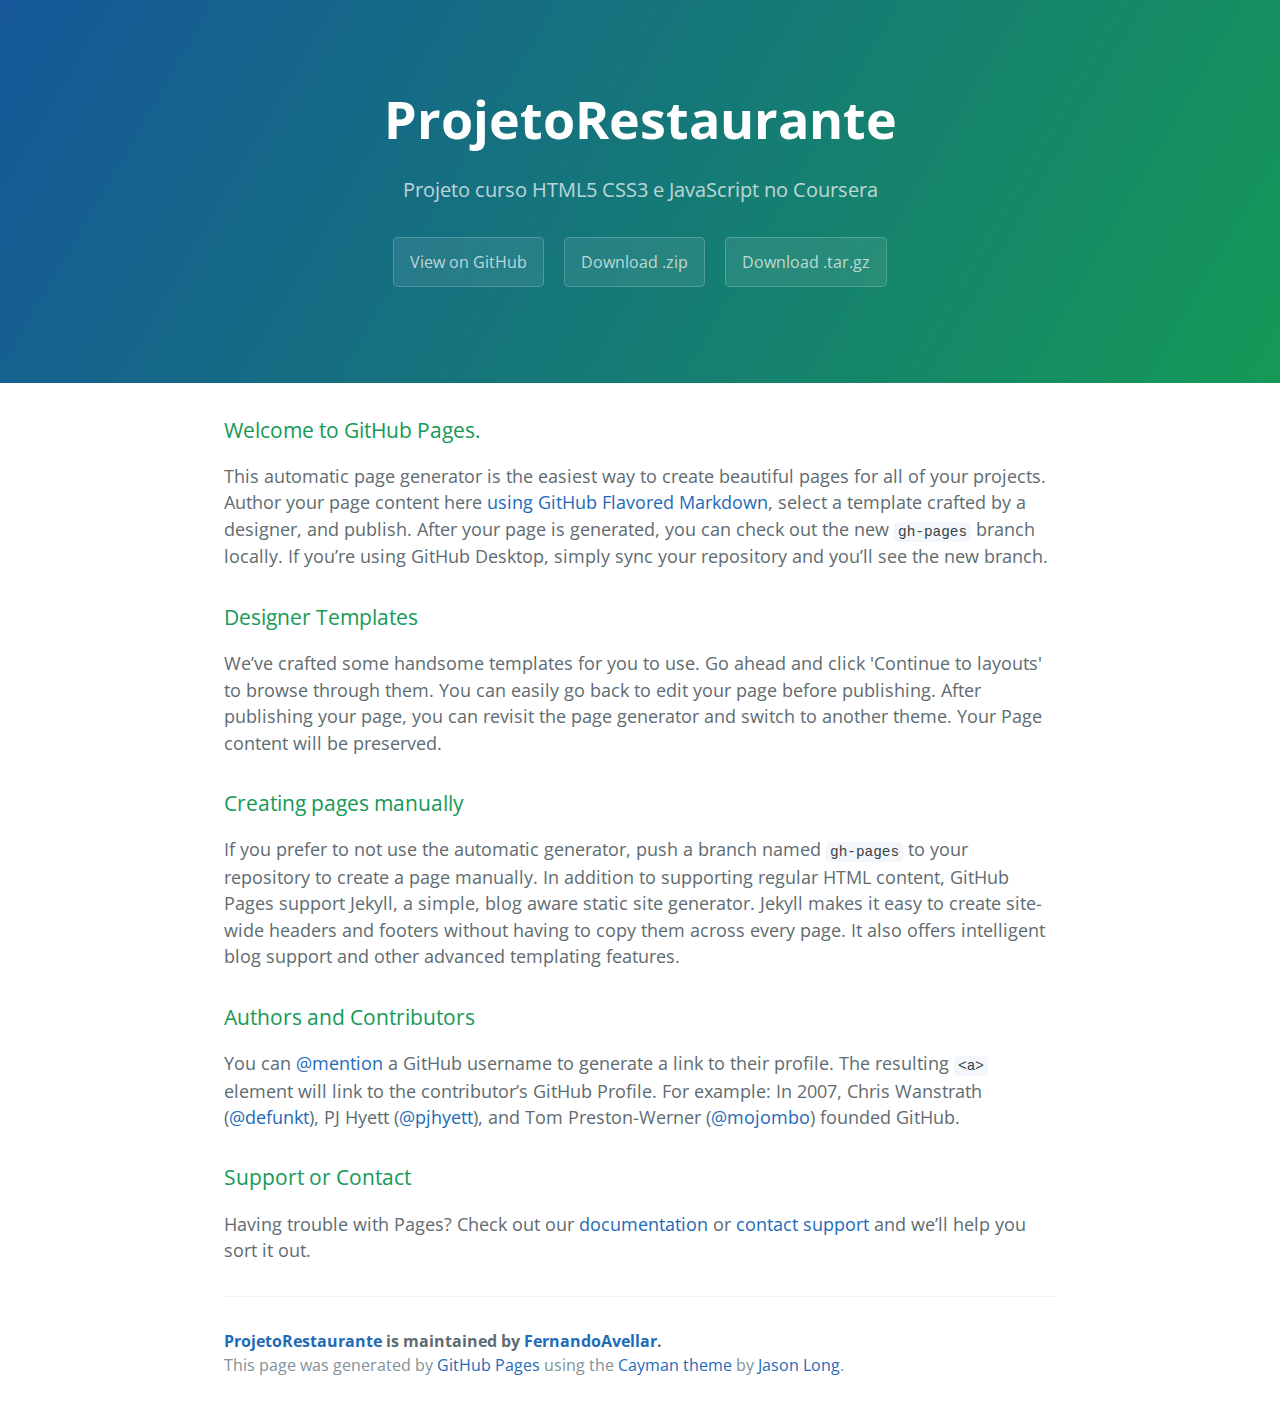
==== index.html @ e8ffaa7c "Create gh-pages branch via GitHub" ====
<!DOCTYPE html>
<html lang="en-us">
  <head>
    <meta charset="UTF-8">
    <title>ProjetoRestaurante by FernandoAvellar</title>
    <meta name="viewport" content="width=device-width, initial-scale=1">
    <link rel="stylesheet" type="text/css" href="stylesheets/normalize.css" media="screen">
    <link href='https://fonts.googleapis.com/css?family=Open+Sans:400,700' rel='stylesheet' type='text/css'>
    <link rel="stylesheet" type="text/css" href="stylesheets/stylesheet.css" media="screen">
    <link rel="stylesheet" type="text/css" href="stylesheets/github-light.css" media="screen">
  </head>
  <body>
    <section class="page-header">
      <h1 class="project-name">ProjetoRestaurante</h1>
      <h2 class="project-tagline">Projeto curso HTML5 CSS3 e JavaScript no Coursera</h2>
      <a href="https://github.com/FernandoAvellar/ProjetoRestaurante" class="btn">View on GitHub</a>
      <a href="https://github.com/FernandoAvellar/ProjetoRestaurante/zipball/master" class="btn">Download .zip</a>
      <a href="https://github.com/FernandoAvellar/ProjetoRestaurante/tarball/master" class="btn">Download .tar.gz</a>
    </section>

    <section class="main-content">
      <h3>
<a id="welcome-to-github-pages" class="anchor" href="#welcome-to-github-pages" aria-hidden="true"><span aria-hidden="true" class="octicon octicon-link"></span></a>Welcome to GitHub Pages.</h3>

<p>This automatic page generator is the easiest way to create beautiful pages for all of your projects. Author your page content here <a href="https://guides.github.com/features/mastering-markdown/">using GitHub Flavored Markdown</a>, select a template crafted by a designer, and publish. After your page is generated, you can check out the new <code>gh-pages</code> branch locally. If you’re using GitHub Desktop, simply sync your repository and you’ll see the new branch.</p>

<h3>
<a id="designer-templates" class="anchor" href="#designer-templates" aria-hidden="true"><span aria-hidden="true" class="octicon octicon-link"></span></a>Designer Templates</h3>

<p>We’ve crafted some handsome templates for you to use. Go ahead and click 'Continue to layouts' to browse through them. You can easily go back to edit your page before publishing. After publishing your page, you can revisit the page generator and switch to another theme. Your Page content will be preserved.</p>

<h3>
<a id="creating-pages-manually" class="anchor" href="#creating-pages-manually" aria-hidden="true"><span aria-hidden="true" class="octicon octicon-link"></span></a>Creating pages manually</h3>

<p>If you prefer to not use the automatic generator, push a branch named <code>gh-pages</code> to your repository to create a page manually. In addition to supporting regular HTML content, GitHub Pages support Jekyll, a simple, blog aware static site generator. Jekyll makes it easy to create site-wide headers and footers without having to copy them across every page. It also offers intelligent blog support and other advanced templating features.</p>

<h3>
<a id="authors-and-contributors" class="anchor" href="#authors-and-contributors" aria-hidden="true"><span aria-hidden="true" class="octicon octicon-link"></span></a>Authors and Contributors</h3>

<p>You can <a href="https://help.github.com/articles/basic-writing-and-formatting-syntax/#mentioning-users-and-teams" class="user-mention">@mention</a> a GitHub username to generate a link to their profile. The resulting <code>&lt;a&gt;</code> element will link to the contributor’s GitHub Profile. For example: In 2007, Chris Wanstrath (<a href="https://github.com/defunkt" class="user-mention">@defunkt</a>), PJ Hyett (<a href="https://github.com/pjhyett" class="user-mention">@pjhyett</a>), and Tom Preston-Werner (<a href="https://github.com/mojombo" class="user-mention">@mojombo</a>) founded GitHub.</p>

<h3>
<a id="support-or-contact" class="anchor" href="#support-or-contact" aria-hidden="true"><span aria-hidden="true" class="octicon octicon-link"></span></a>Support or Contact</h3>

<p>Having trouble with Pages? Check out our <a href="https://help.github.com/pages">documentation</a> or <a href="https://github.com/contact">contact support</a> and we’ll help you sort it out.</p>

      <footer class="site-footer">
        <span class="site-footer-owner"><a href="https://github.com/FernandoAvellar/ProjetoRestaurante">ProjetoRestaurante</a> is maintained by <a href="https://github.com/FernandoAvellar">FernandoAvellar</a>.</span>

        <span class="site-footer-credits">This page was generated by <a href="https://pages.github.com">GitHub Pages</a> using the <a href="https://github.com/jasonlong/cayman-theme">Cayman theme</a> by <a href="https://twitter.com/jasonlong">Jason Long</a>.</span>
      </footer>

    </section>

  
  </body>
</html>
---- stylesheets/stylesheet.css ----
* {
  box-sizing: border-box; }

body {
  padding: 0;
  margin: 0;
  font-family: "Open Sans", "Helvetica Neue", Helvetica, Arial, sans-serif;
  font-size: 16px;
  line-height: 1.5;
  color: #606c71; }

a {
  color: #1e6bb8;
  text-decoration: none; }
  a:hover {
    text-decoration: underline; }

.btn {
  display: inline-block;
  margin-bottom: 1rem;
  color: rgba(255, 255, 255, 0.7);
  background-color: rgba(255, 255, 255, 0.08);
  border-color: rgba(255, 255, 255, 0.2);
  border-style: solid;
  border-width: 1px;
  border-radius: 0.3rem;
  transition: color 0.2s, background-color 0.2s, border-color 0.2s; }
  .btn + .btn {
    margin-left: 1rem; }

.btn:hover {
  color: rgba(255, 255, 255, 0.8);
  text-decoration: none;
  background-color: rgba(255, 255, 255, 0.2);
  border-color: rgba(255, 255, 255, 0.3); }

@media screen and (min-width: 64em) {
  .btn {
    padding: 0.75rem 1rem; } }

@media screen and (min-width: 42em) and (max-width: 64em) {
  .btn {
    padding: 0.6rem 0.9rem;
    font-size: 0.9rem; } }

@media screen and (max-width: 42em) {
  .btn {
    display: block;
    width: 100%;
    padding: 0.75rem;
    font-size: 0.9rem; }
    .btn + .btn {
      margin-top: 1rem;
      margin-left: 0; } }

.page-header {
  color: #fff;
  text-align: center;
  background-color: #159957;
  background-image: linear-gradient(120deg, #155799, #159957); }

@media screen and (min-width: 64em) {
  .page-header {
    padding: 5rem 6rem; } }

@media screen and (min-width: 42em) and (max-width: 64em) {
  .page-header {
    padding: 3rem 4rem; } }

@media screen and (max-width: 42em) {
  .page-header {
    padding: 2rem 1rem; } }

.project-name {
  margin-top: 0;
  margin-bottom: 0.1rem; }

@media screen and (min-width: 64em) {
  .project-name {
    font-size: 3.25rem; } }

@media screen and (min-width: 42em) and (max-width: 64em) {
  .project-name {
    font-size: 2.25rem; } }

@media screen and (max-width: 42em) {
  .project-name {
    font-size: 1.75rem; } }

.project-tagline {
  margin-bottom: 2rem;
  font-weight: normal;
  opacity: 0.7; }

@media screen and (min-width: 64em) {
  .project-tagline {
    font-size: 1.25rem; } }

@media screen and (min-width: 42em) and (max-width: 64em) {
  .project-tagline {
    font-size: 1.15rem; } }

@media screen and (max-width: 42em) {
  .project-tagline {
    font-size: 1rem; } }

.main-content :first-child {
  margin-top: 0; }
.main-content img {
  max-width: 100%; }
.main-content h1, .main-content h2, .main-content h3, .main-content h4, .main-content h5, .main-content h6 {
  margin-top: 2rem;
  margin-bottom: 1rem;
  font-weight: normal;
  color: #159957; }
.main-content p {
  margin-bottom: 1em; }
.main-content code {
  padding: 2px 4px;
  font-family: Consolas, "Liberation Mono", Menlo, Courier, monospace;
  font-size: 0.9rem;
  color: #383e41;
  background-color: #f3f6fa;
  border-radius: 0.3rem; }
.main-content pre {
  padding: 0.8rem;
  margin-top: 0;
  margin-bottom: 1rem;
  font: 1rem Consolas, "Liberation Mono", Menlo, Courier, monospace;
  color: #567482;
  word-wrap: normal;
  background-color: #f3f6fa;
  border: solid 1px #dce6f0;
  border-radius: 0.3rem; }
  .main-content pre > code {
    padding: 0;
    margin: 0;
    font-size: 0.9rem;
    color: #567482;
    word-break: normal;
    white-space: pre;
    background: transparent;
    border: 0; }
.main-content .highlight {
  margin-bottom: 1rem; }
  .main-content .highlight pre {
    margin-bottom: 0;
    word-break: normal; }
.main-content .highlight pre, .main-content pre {
  padding: 0.8rem;
  overflow: auto;
  font-size: 0.9rem;
  line-height: 1.45;
  border-radius: 0.3rem; }
.main-content pre code, .main-content pre tt {
  display: inline;
  max-width: initial;
  padding: 0;
  margin: 0;
  overflow: initial;
  line-height: inherit;
  word-wrap: normal;
  background-color: transparent;
  border: 0; }
  .main-content pre code:before, .main-content pre code:after, .main-content pre tt:before, .main-content pre tt:after {
    content: normal; }
.main-content ul, .main-content ol {
  margin-top: 0; }
.main-content blockquote {
  padding: 0 1rem;
  margin-left: 0;
  color: #819198;
  border-left: 0.3rem solid #dce6f0; }
  .main-content blockquote > :first-child {
    margin-top: 0; }
  .main-content blockquote > :last-child {
    margin-bottom: 0; }
.main-content table {
  display: block;
  width: 100%;
  overflow: auto;
  word-break: normal;
  word-break: keep-all; }
  .main-content table th {
    font-weight: bold; }
  .main-content table th, .main-content table td {
    padding: 0.5rem 1rem;
    border: 1px solid #e9ebec; }
.main-content dl {
  padding: 0; }
  .main-content dl dt {
    padding: 0;
    margin-top: 1rem;
    font-size: 1rem;
    font-weight: bold; }
  .main-content dl dd {
    padding: 0;
    margin-bottom: 1rem; }
.main-content hr {
  height: 2px;
  padding: 0;
  margin: 1rem 0;
  background-color: #eff0f1;
  border: 0; }

@media screen and (min-width: 64em) {
  .main-content {
    max-width: 64rem;
    padding: 2rem 6rem;
    margin: 0 auto;
    font-size: 1.1rem; } }

@media screen and (min-width: 42em) and (max-width: 64em) {
  .main-content {
    padding: 2rem 4rem;
    font-size: 1.1rem; } }

@media screen and (max-width: 42em) {
  .main-content {
    padding: 2rem 1rem;
    font-size: 1rem; } }

.site-footer {
  padding-top: 2rem;
  margin-top: 2rem;
  border-top: solid 1px #eff0f1; }

.site-footer-owner {
  display: block;
  font-weight: bold; }

.site-footer-credits {
  color: #819198; }

@media screen and (min-width: 64em) {
  .site-footer {
    font-size: 1rem; } }

@media screen and (min-width: 42em) and (max-width: 64em) {
  .site-footer {
    font-size: 1rem; } }

@media screen and (max-width: 42em) {
  .site-footer {
    font-size: 0.9rem; } }
---- stylesheets/github-light.css ----
/*
   Copyright 2014 GitHub Inc.

   Licensed under the Apache License, Version 2.0 (the "License");
   you may not use this file except in compliance with the License.
   You may obtain a copy of the License at

       http://www.apache.org/licenses/LICENSE-2.0

   Unless required by applicable law or agreed to in writing, software
   distributed under the License is distributed on an "AS IS" BASIS,
   WITHOUT WARRANTIES OR CONDITIONS OF ANY KIND, either express or implied.
   See the License for the specific language governing permissions and
   limitations under the License.

*/

.pl-c /* comment */ {
  color: #969896;
}

.pl-c1      /* constant, markup.raw, meta.diff.header, meta.module-reference, meta.property-name, support, support.constant, support.variable, variable.other.constant */,
.pl-s .pl-v /* string variable */ {
  color: #0086b3;
}

.pl-e  /* entity */,
.pl-en /* entity.name */ {
  color: #795da3;
}

.pl-s .pl-s1 /* string source */,
.pl-smi      /* storage.modifier.import, storage.modifier.package, storage.type.java, variable.other, variable.parameter.function */ {
  color: #333;
}

.pl-ent /* entity.name.tag */ {
  color: #63a35c;
}

.pl-k /* keyword, storage, storage.type */ {
  color: #a71d5d;
}

.pl-pds              /* punctuation.definition.string, string.regexp.character-class */,
.pl-s                /* string */,
.pl-s .pl-pse .pl-s1 /* string punctuation.section.embedded source */,
.pl-sr               /* string.regexp */,
.pl-sr .pl-cce       /* string.regexp constant.character.escape */,
.pl-sr .pl-sra       /* string.regexp string.regexp.arbitrary-repitition */,
.pl-sr .pl-sre       /* string.regexp source.ruby.embedded */ {
  color: #183691;
}

.pl-v /* variable */ {
  color: #ed6a43;
}

.pl-id /* invalid.deprecated */ {
  color: #b52a1d;
}

.pl-ii /* invalid.illegal */ {
  background-color: #b52a1d;
  color: #f8f8f8;
}

.pl-sr .pl-cce /* string.regexp constant.character.escape */ {
  color: #63a35c;
  font-weight: bold;
}

.pl-ml /* markup.list */ {
  color: #693a17;
}

.pl-mh        /* markup.heading */,
.pl-mh .pl-en /* markup.heading entity.name */,
.pl-ms        /* meta.separator */ {
  color: #1d3e81;
  font-weight: bold;
}

.pl-mq /* markup.quote */ {
  color: #008080;
}

.pl-mi /* markup.italic */ {
  color: #333;
  font-style: italic;
}

.pl-mb /* markup.bold */ {
  color: #333;
  font-weight: bold;
}

.pl-md /* markup.deleted, meta.diff.header.from-file */ {
  background-color: #ffecec;
  color: #bd2c00;
}

.pl-mi1 /* markup.inserted, meta.diff.header.to-file */ {
  background-color: #eaffea;
  color: #55a532;
}

.pl-mdr /* meta.diff.range */ {
  color: #795da3;
  font-weight: bold;
}

.pl-mo /* meta.output */ {
  color: #1d3e81;
}
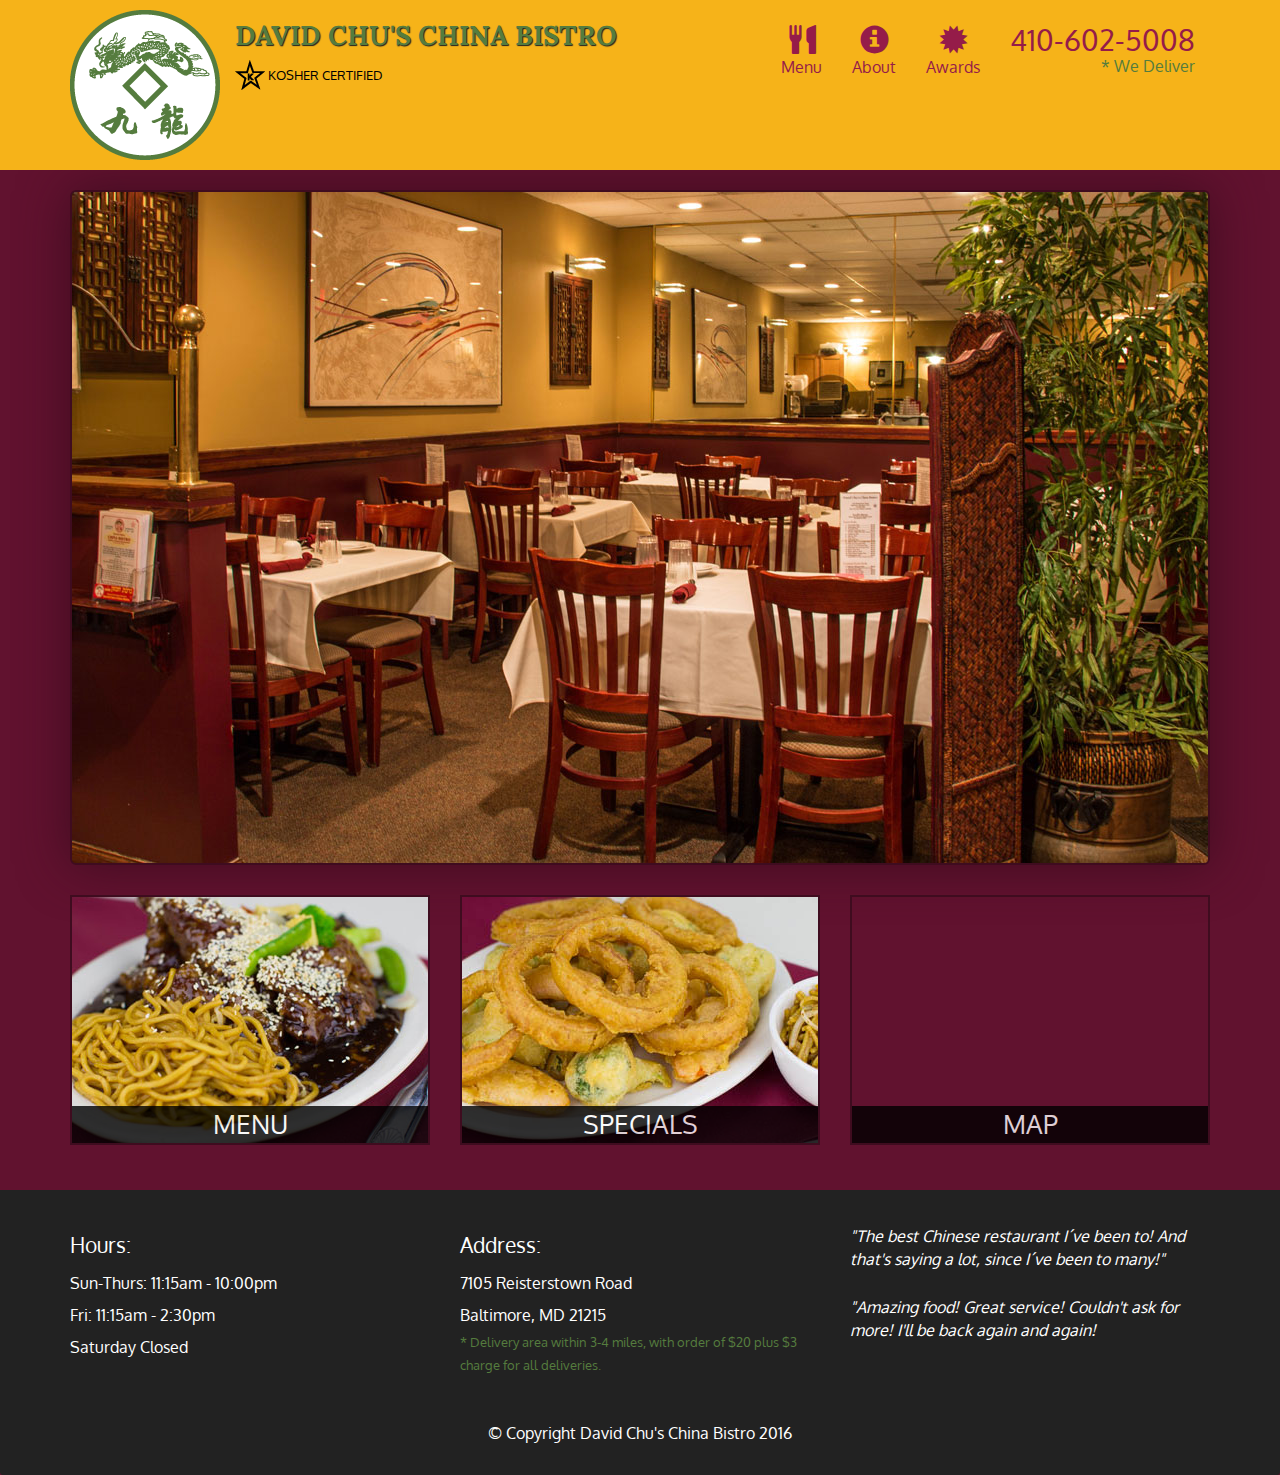
==== commit 13ddf376: "After Finish Main Page" ====
--- a/index.html
+++ b/index.html
@@ -1,57 +1,136 @@
-<!DOCTYPE html>
-<html lang="en-us">
+<!doctype html>
+<html lang="en">
   <head>
-    <meta charset="UTF-8">
-    <title>ProjetoRestaurante by FernandoAvellar</title>
+    <meta charset="utf-8">
+    <meta http-equiv="X-UA-Compatible" content="IE=edge">
     <meta name="viewport" content="width=device-width, initial-scale=1">
-    <link rel="stylesheet" type="text/css" href="stylesheets/normalize.css" media="screen">
-    <link href='https://fonts.googleapis.com/css?family=Open+Sans:400,700' rel='stylesheet' type='text/css'>
-    <link rel="stylesheet" type="text/css" href="stylesheets/stylesheet.css" media="screen">
-    <link rel="stylesheet" type="text/css" href="stylesheets/github-light.css" media="screen">
+    <title>David Chu's China Bistro</title>
+    <link rel="stylesheet" href="css/bootstrap.min.css">
+    <link rel="stylesheet" href="css/styles.css">
+    <link href='https://fonts.googleapis.com/css?family=Oxygen:400,700,300' rel='stylesheet' type='text/css'>
+    <link href='https://fonts.googleapis.com/css?family=Lora' rel='stylesheet' type='text/css'>
   </head>
-  <body>
-    <section class="page-header">
-      <h1 class="project-name">ProjetoRestaurante</h1>
-      <h2 class="project-tagline">Projeto curso HTML5 CSS3 e JavaScript no Coursera</h2>
-      <a href="https://github.com/FernandoAvellar/ProjetoRestaurante" class="btn">View on GitHub</a>
-      <a href="https://github.com/FernandoAvellar/ProjetoRestaurante/zipball/master" class="btn">Download .zip</a>
-      <a href="https://github.com/FernandoAvellar/ProjetoRestaurante/tarball/master" class="btn">Download .tar.gz</a>
-    </section>
+<body>
+  <header>
+    <nav id="header-nav" class="navbar navbar-default">
+      <div class="container">
+        <div class="navbar-header">
+          <a href="index.html" class="pull-left visible-md visible-lg">
+            <div id="logo-img" alt="Logo image"></div>
+          </a>
 
-    <section class="main-content">
-      <h3>
-<a id="welcome-to-github-pages" class="anchor" href="#welcome-to-github-pages" aria-hidden="true"><span aria-hidden="true" class="octicon octicon-link"></span></a>Welcome to GitHub Pages.</h3>
+          <div class="navbar-brand">
+            <a href="index.html"><h1>David Chu's China Bistro</h1></a>
+            <p>
+              <img src="/images/star-k-logo.png" alt="Kosher certification">
+              <span>Kosher Certified</span>
+            </p>
+          </div>
 
-<p>This automatic page generator is the easiest way to create beautiful pages for all of your projects. Author your page content here <a href="https://guides.github.com/features/mastering-markdown/">using GitHub Flavored Markdown</a>, select a template crafted by a designer, and publish. After your page is generated, you can check out the new <code>gh-pages</code> branch locally. If you’re using GitHub Desktop, simply sync your repository and you’ll see the new branch.</p>
+          <button type="button" class="navbar-toggle collapsed" data-toggle="collapse" data-target="#collapsable-nav" aria-expanded="false">
+            <span class="sr-only">Toggle navigation</span>
+            <span class="icon-bar"></span>
+            <span class="icon-bar"></span>
+            <span class="icon-bar"></span>
+          </button>
+        </div>
 
-<h3>
-<a id="designer-templates" class="anchor" href="#designer-templates" aria-hidden="true"><span aria-hidden="true" class="octicon octicon-link"></span></a>Designer Templates</h3>
+        <div id="collapsable-nav" class="collapse navbar-collapse">
+          <ul id="nav-list" class="nav navbar-nav navbar-right">
+            <li>
+              <a href="menu-categories.html">
+                <span class="glyphicon glyphicon-cutlery"></span><br class="hidden-xs"> Menu</a>
+            </li>
+            <li>
+              <a href="#">
+                <span class="glyphicon glyphicon-info-sign"></span><br class="hidden-xs"> About</a>
+            </li>
+            <li>
+              <a href="#">
+                <span class="glyphicon glyphicon-certificate"></span><br class="hidden-xs"> Awards</a>
+            </li>
+            <li id="phone" class="hidden-xs">
+              <a href="tel:410-602-5008">
+                <span>410-602-5008</span></a><div>* We Deliver</div>
+            </li>
+          </ul> <!-- #nav-list -->
+        </div> <!-- .collapse .navbar-collapse -->
+       </div> <!-- .container -->
+    </nav> <!-- #header-nav -->
+  </header>
 
-<p>We’ve crafted some handsome templates for you to use. Go ahead and click 'Continue to layouts' to browse through them. You can easily go back to edit your page before publishing. After publishing your page, you can revisit the page generator and switch to another theme. Your Page content will be preserved.</p>
+  <div id="call-btn" class="visible-xs">
+    <a class="btn" href="tel:410-602-5008">
+    <span class="glyphicon glyphicon-earphone"></span>
+    410-602-5008
+    </a>
+  </div>
+  <div id="xs-deliver" class="text-center visible-xs">* We Deliver</div>
 
-<h3>
-<a id="creating-pages-manually" class="anchor" href="#creating-pages-manually" aria-hidden="true"><span aria-hidden="true" class="octicon octicon-link"></span></a>Creating pages manually</h3>
 
-<p>If you prefer to not use the automatic generator, push a branch named <code>gh-pages</code> to your repository to create a page manually. In addition to supporting regular HTML content, GitHub Pages support Jekyll, a simple, blog aware static site generator. Jekyll makes it easy to create site-wide headers and footers without having to copy them across every page. It also offers intelligent blog support and other advanced templating features.</p>
+  <div id="main-content" class="container">
+    <div class="jumbotron">
+      <img src="/images/jumbotron_768.jpg" alt="Picture of restaurant" class="img-responsive visible-xs">
+    </div>  
 
-<h3>
-<a id="authors-and-contributors" class="anchor" href="#authors-and-contributors" aria-hidden="true"><span aria-hidden="true" class="octicon octicon-link"></span></a>Authors and Contributors</h3>
+    <div id="home-tiles" class="row">
+      <div class="col-md-4 col-sm-6 col-xs-12">
+        <a href="menu-categories.html">
+          <div id="menu-tile">
+            <span>menu</span>
+          </div></a>
+      </div>
 
-<p>You can <a href="https://help.github.com/articles/basic-writing-and-formatting-syntax/#mentioning-users-and-teams" class="user-mention">@mention</a> a GitHub username to generate a link to their profile. The resulting <code>&lt;a&gt;</code> element will link to the contributor’s GitHub Profile. For example: In 2007, Chris Wanstrath (<a href="https://github.com/defunkt" class="user-mention">@defunkt</a>), PJ Hyett (<a href="https://github.com/pjhyett" class="user-mention">@pjhyett</a>), and Tom Preston-Werner (<a href="https://github.com/mojombo" class="user-mention">@mojombo</a>) founded GitHub.</p>
+      <div class="col-md-4 col-sm-6 col-xs-12">
+        <a href="single-category.html">
+          <div id="specials-tile">
+            <span>specials</span>
+          </div></a>
+      </div>
 
-<h3>
-<a id="support-or-contact" class="anchor" href="#support-or-contact" aria-hidden="true"><span aria-hidden="true" class="octicon octicon-link"></span></a>Support or Contact</h3>
+      <div class="col-md-4 col-sm-12 col-xs-12">
+        <a href="https://www.google.com.br/maps/place/David+Chu's+China+Bistro/@39.3635874,-76.7138675,17z/data=!3m1!4b1!4m2!3m1!1s0x89c81a14e7817803:0xab20a0e99daa17ea?hl=en" target="_blank">
+          <div id="map-tile">
+              <iframe src="https://www.google.com/maps/embed?pb=!1m18!1m12!1m3!1d3084.6753723950123!2d-76.71386754881244!3d39.363587426833156!2m3!1f0!2f0!3f0!3m2!1i1024!2i768!4f13.1!3m3!1m2!1s0x89c81a14e7817803%3A0xab20a0e99daa17ea!2sDavid+Chu&#39;s+China+Bistro!5e0!3m2!1sen!2sbr!4v1458734367909" width="100%" height="250" frameborder="0" style="border:0" allowfullscreen></iframe>
+            <span>map</span>
+          </div>
+        </a>
+      </div>
+    </div><!-- End of #home-tiles -->
+  </div><!-- End of #main-content -->
 
-<p>Having trouble with Pages? Check out our <a href="https://help.github.com/pages">documentation</a> or <a href="https://github.com/contact">contact support</a> and we’ll help you sort it out.</p>
+  <footer class="panel-footer">
+    <div class="container">
+      <div class="row">
+        <section id="hours" class="col-sm-4">
+          <span>Hours:</span><br>
+            Sun-Thurs: 11:15am - 10:00pm<br>
+            Fri: 11:15am - 2:30pm<br>
+            Saturday Closed
+            <hr class="visible-xs">
+        </section>
+        <section id="address" class="col-sm-4">
+          <span>Address:</span><br>
+            7105 Reisterstown Road<br>
+            Baltimore, MD 21215
+            <p>* Delivery area within 3-4 miles, with order
+            of $20 plus $3 charge for all deliveries.</p>
+            <hr class="visible-xs">
+        </section>
+        <section id="testimonials" class="col-sm-4">
+          <p>"The best Chinese restaurant I´ve been to! And that's
+          saying a lot, since I´ve been to many!"</p>
+          <p>"Amazing food! Great service! Couldn't ask for more!
+          I'll be back again and again!</p>
+        </section>
+      </div><!-- End of row -->
+      <div class="text-center">&copy; Copyright David Chu's China Bistro 2016</div>
+    </div><!-- End of container -->
+  </footer>
 
-      <footer class="site-footer">
-        <span class="site-footer-owner"><a href="https://github.com/FernandoAvellar/ProjetoRestaurante">ProjetoRestaurante</a> is maintained by <a href="https://github.com/FernandoAvellar">FernandoAvellar</a>.</span>
-
-        <span class="site-footer-credits">This page was generated by <a href="https://pages.github.com">GitHub Pages</a> using the <a href="https://github.com/jasonlong/cayman-theme">Cayman theme</a> by <a href="https://twitter.com/jasonlong">Jason Long</a>.</span>
-      </footer>
-
-    </section>
-
-  
-  </body>
+  <!-- jQuery (Bootstrap JS plugins depend on it) -->
+  <script src="js/jquery-2.1.4.min.js"></script>
+  <script src="js/bootstrap.min.js"></script>
+  <script src="js/script.js"></script>
+</body>
 </html>
--- a/css/styles.css
+++ b/css/styles.css
@@ -0,0 +1,276 @@
+body {
+  font-size: 16px;
+  color: #fff;
+  background-color: #61122f;
+  font-family: 'Oxygen', sans-serif;
+}
+
+/** HEADER **/
+#header-nav {
+  background-color: #f6b319;
+  border-radius: 0;
+  border: 0;
+}
+
+#logo-img {
+  background: url('../images/restaurant-logo_large.png') no-repeat;
+  width: 150px;
+  height: 150px;
+  margin: 10px 15px 10px 0;
+}
+
+.navbar-brand {
+  padding-top: 25px;
+}
+
+.navbar-brand h1 { /* Restaurant name */
+  font-family: 'Lora', serif;
+  color: #557c3e;
+  font-size: 1.5em;
+  text-transform: uppercase;
+  font-weight: bold;
+  text-shadow: 1px 1px 1px #222;
+  margin-top: 0;
+  margin-bottom: 0;
+  line-height: .75;
+}
+.navbar-brand a:hover, .navbar-brand a:focus {
+  text-decoration: none;
+}
+.navbar-brand p { /* Kosher cert */
+  color: #000;
+  text-transform: uppercase;
+  font-size: .7em;
+  margin-top: 15px;
+}
+.navbar-brand p span { /* Star-K */
+  vertical-align: middle;
+}
+
+#nav-list {
+  margin-top: 10px;
+}
+#nav-list a {
+  color: #951C49;
+  text-align: center;
+}
+#nav-list a:hover {
+  background: #E7E7E7;
+}
+#nav-list a span {
+  font-size: 1.8em;
+}
+
+#phone {
+  margin-top: 5px;
+}
+#phone a { /* Phone number */
+  text-align: right;
+  padding-bottom: 0;
+}
+#phone div { /* We Deliver */
+  color: #557c3e;
+  text-align: right;
+  padding-right: 15px;
+}
+
+.navbar-header button.navbar-toggle, .navbar-header .icon-bar {
+  border: 1px solid #61122f;
+}
+.navbar-header button.navbar-toggle {
+  clear: both;
+  margin-top: -30px;
+}
+/* END HEADER */
+
+/* HOME PAGE */
+.container .jumbotron {
+  box-shadow: 0 0 50px #3F0C1F;
+  border: 2px solid #3F0C1F;
+}
+#menu-tile, #specials-tile, #map-tile {
+  height: 250px;
+  width: 100%;
+  margin-bottom: 15px;
+  position: relative;
+  border: 2px solid #3F0C1F;
+  overflow: hidden;
+}
+#menu-tile:hover, #specials-tile:hover, #map-tile:hover {
+  box-shadow: 0 1px 5px 1px #cccccc;
+}
+#menu-tile {
+  background: url('../images/menu-tile.jpg') no-repeat;
+  background-position: center;
+}
+#specials-tile {
+  background: url('../images/specials-tile.jpg') no-repeat;
+  background-position: center;
+}
+#menu-tile span, #specials-tile span, #map-tile span {
+  position: absolute;
+  bottom: 0;
+  right: 0;
+  width: 100%;
+  text-align: center;
+  font-size: 1.6em;
+  text-transform: uppercase;
+  background-color: #000;
+  color: #fff;
+  opacity: .8;
+}
+/* END HEADER*/
+/* FOOTER */
+  .panel-footer {
+    margin-top: 30px;
+    padding-top: 35px;
+    padding-bottom: 30px;
+    background-color: #222;
+    border-top: 0;
+  }
+  .panel-footer div.row {
+    margin-bottom: 35px;
+  }
+  #hours, #address {
+    line-height: 2;
+  }
+  #hours > span, #address > span {
+    font-size: 1.3em;
+  }
+  #address p {
+    color: #557c3e;
+    font-size: .8em;
+    line-height: 1.8;
+  }
+  #testimonials {
+    font-style: italic;
+  }
+  #testimonials p:nth-child(2){
+    margin-top: 25px;
+  }
+/* END FOOTER */
+
+
+/********** Large devices only **********/
+@media (min-width: 1200px) {
+  .container .jumbotron {
+    background: url('../images/jumbotron_1200.jpg') no-repeat;
+    height: 675px;
+  }
+}
+
+/********** Medium devices only **********/
+@media (min-width: 992px) and (max-width: 1199px) {
+  /* Header */
+  #logo-img {
+    background: url('../images/restaurant-logo_medium.png') no-repeat;
+    width: 100px;
+    height: 100px;
+    margin: 5px 5px 5px 0;
+  }
+  /* End Header */
+
+  /*Home Page*/
+  .container .jumbotron {
+    background: url('../images/jumbotron_992.jpg') no-repeat;
+    height: 558px;
+  }
+  /* End Home Page */
+}
+
+/********** Small devices only **********/
+@media (min-width: 768px) and (max-width: 991px) {
+    /*Home Page*/
+  .container .jumbotron {
+    background: url('../images/jumbotron_768.jpg') no-repeat;
+    height: 432px;
+  }
+  /* End Home Page */
+
+}
+
+/********** Extra small devices only **********/
+@media (max-width: 767px) {
+  /* Header */
+  .navbar-brand {
+    padding-top: 10px;
+    height: 80px;
+  }
+  .navbar-brand h1 { /* Restaurant name */
+    padding-top: 10px;
+    font-size: 5vw; /* 1vw = 1% of viewport width */
+  }
+  .navbar-brand p { /* Kosher cert */
+    font-size: .6em;
+    margin-top: 12px;
+  }
+  .navbar-brand p img { /* Star-K */
+    height: 20px;
+  }
+
+  #collapsable-nav a { /* Collapsed nav menu text */
+    font-size: 1.2em;
+  }
+  #collapsable-nav a span { /* Collapsed nav menu glyph */
+    font-size: 1em;
+    margin-right: 5px;
+  }
+
+  #call-btn > a {
+    font-size: 1.5em;
+    display: block;
+    margin: 0 20px;
+    padding: 10px;
+    border: 2px solid #fff;
+    background-color: #f6b319;
+    color: #951c49;
+  }
+  #xs-deliver {
+    margin-top: 5px;
+    font-size: .7em;
+    letter-spacing: .1em;
+    text-transform: uppercase;
+  }
+  /* End Header */
+  /* Footer */
+  .panel-footer section {
+    margin-bottom: 30px;
+    text-align: center;
+  }
+  .panel-footer section:nth-child(3) {
+    margin-bottom: 0; /* margin already exist on the whole row */
+  }
+  .panel-footer section hr {
+    width: 50%;
+  }
+  /* End Footer /*
+
+    /*Home Page*/
+  .container .jumbotron {
+    margin-top: 0;
+    padding: 0;
+  }
+  #menu-tile, #specials-tile {
+    width: 360px;
+    margin: 0 auto 15px;
+  }
+  /* End Home Page */
+}
+
+/********** Super Extra small devices only (e.g., Iphone 4) **********/
+@media (max-width: 479px) {
+  /* Header */
+  .navbar-brand h1 { /*Restaurant name */
+    padding-top: 5px;
+    font-size: 6vw;
+  }
+  /* End Header */
+  /* Home Page */
+  #menu-tile, #specials-tile {
+    width: 280px;
+    margin: 0 auto 15px;
+  }
+  /* End Home Page */
+}
+
+
